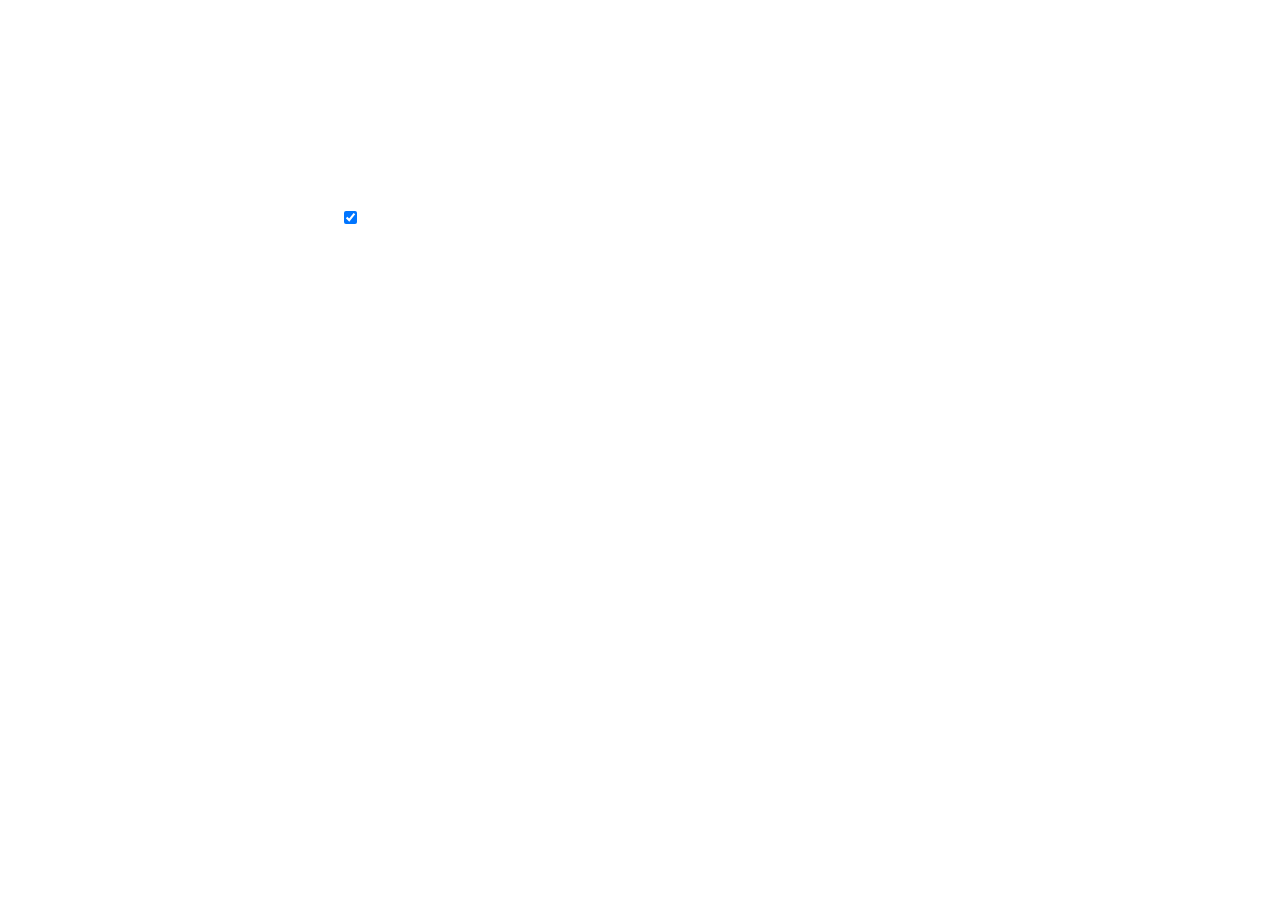
==== index.html @ b55e9b4b "pages commit" ====
<!DOCTYPE html>

<html xmlns="http://www.w3.org/1999/xhtml" xml:lang="en" lang="en">
<head>
	<meta http-equiv="Content-Type" content="text/html; charset=UTF-8"/>
	<title>Yes/No</title>	
	<script type="text/javascript" src="http://www.google.com/jsapi"></script>
	<script type="text/javascript">
		google.load("jquery", "1.6.4");
		google.load("jqueryui", "1.8.16");
	</script>

	
    <!-- Stylesheets -->

    <!-- Scripts -->
	
	
	<link rel="stylesheet" type="text/css" href="css/yesno.css"/>
	<script type="text/javascript" src="js/yesno.js"></script>
	
	<style>
		.container{
			width:600px;
			margin:auto;
			padding:200px 40px;
		}
	</style>
	<!--[if lt IE 9]><script type="text/javascript" src="http://html5shiv.googlecode.com/svn/trunk/html5.js"></script><![endif]-->
	
	<script type="text/javascript">
		$(document).ready(function(){
			$("#test").yesno({
				"checkedText": "Hey"
			});
			$("#test").yesno("uncheck");
			
		})
	</script>
		
</head>
<body>
<div class="container">
	<input type="checkbox" id="test" checked="checked"/>
</div>
	
</body>
</html>
---- css/yesno.css ----
.yesno{
    cursor: pointer;
    float: left;
    position: relative;
    margin:auto;
    margin-left:20px !important;
}
.yesno ul {
    background: none repeat scroll 0 0 #EEEEEE;
    border: 1px solid #CCCCCC;
    float: left;
    list-style: none outside none;
    margin: 0;
    padding: 0;
}
.yesno ul li {
    color: #CCCCCC;
    display: block;
    float: left;
    font-size: 11px;
    font-weight: bold;
    opacity: 1;
    padding: 6px 8px 8px;
}
.yesno ul li .dot {
    background: none repeat scroll 0 0 #CCCCCC;
    border-radius: 8px 8px 8px 8px;
    -moz-border-radius: 8px 8px 8px 8px;
    -webkit-border-radius: 8px 8px 8px 8px;
    display: block;
    height: 8px;
    width: 8px;
}
.yesno ul li.active {
    color: #666666;
    opacity: 1;
    background: #f7f7f7; /* Old browsers */
    background: -moz-linear-gradient(top, #ffffff 0%, #fff 90%, #ccc 97%); /* FF3.6+ */
    background: -webkit-gradient(linear, left top, left bottom, color-stop(0%,#ffffff), color-stop(90%,#fff), color-stop(97%,#ccc)); /* Chrome,Safari4+ */
    background: -webkit-linear-gradient(top, #fff 0%, #fff 90%, #CCC 97%); /* Chrome10+,Safari5.1+ */
    background: -o-linear-gradient(top, #fff 0%, #fff 90%, #CCC 97%); /* Opera 11.10+ */
    background: -ms-linear-gradient(top, #fff 0%, #fff 90%,#CCC 97%); /* IE10+ */
    background: linear-gradient(top, #fff 0%, #fff 90%,#CCC 97%); /* W3C */
}
.yesno ul li.yes .dot {
    left: -12px;
    position: absolute;
    top: 10px;
}
.yesno ul li.yes.active {
    border-right: 1px solid #CCCCCC;
}
.yesno ul li.yes.active .dot {
    background: none repeat scroll 0 0 green;
}
.yesno ul li.no .dot {
    position: absolute;
    right: -12px;
    top: 10px;
}
.yesno ul li.no.active {
    border-left: 1px solid #CCCCCC;
}
.yesno ul li.no.active .dot {
    background: none repeat scroll 0 0 #FEBF01;
}

.yesno.all ul li{
	background:#fff;
	color:#999;
}
.yesno.all ul li.yes{
	border-right:1px solid #ddd;
}
.yesno.all ul li.no{
	border-left:1px solid #ddd;
}


.yesno.all ul li:hover{
	color:#666;
}

.yesno.all ul li.yes .dot {
    background: none repeat scroll 0 0 green;
}

.yesno.all ul li.no .dot {
    background: none repeat scroll 0 0 #FEBF01;
}
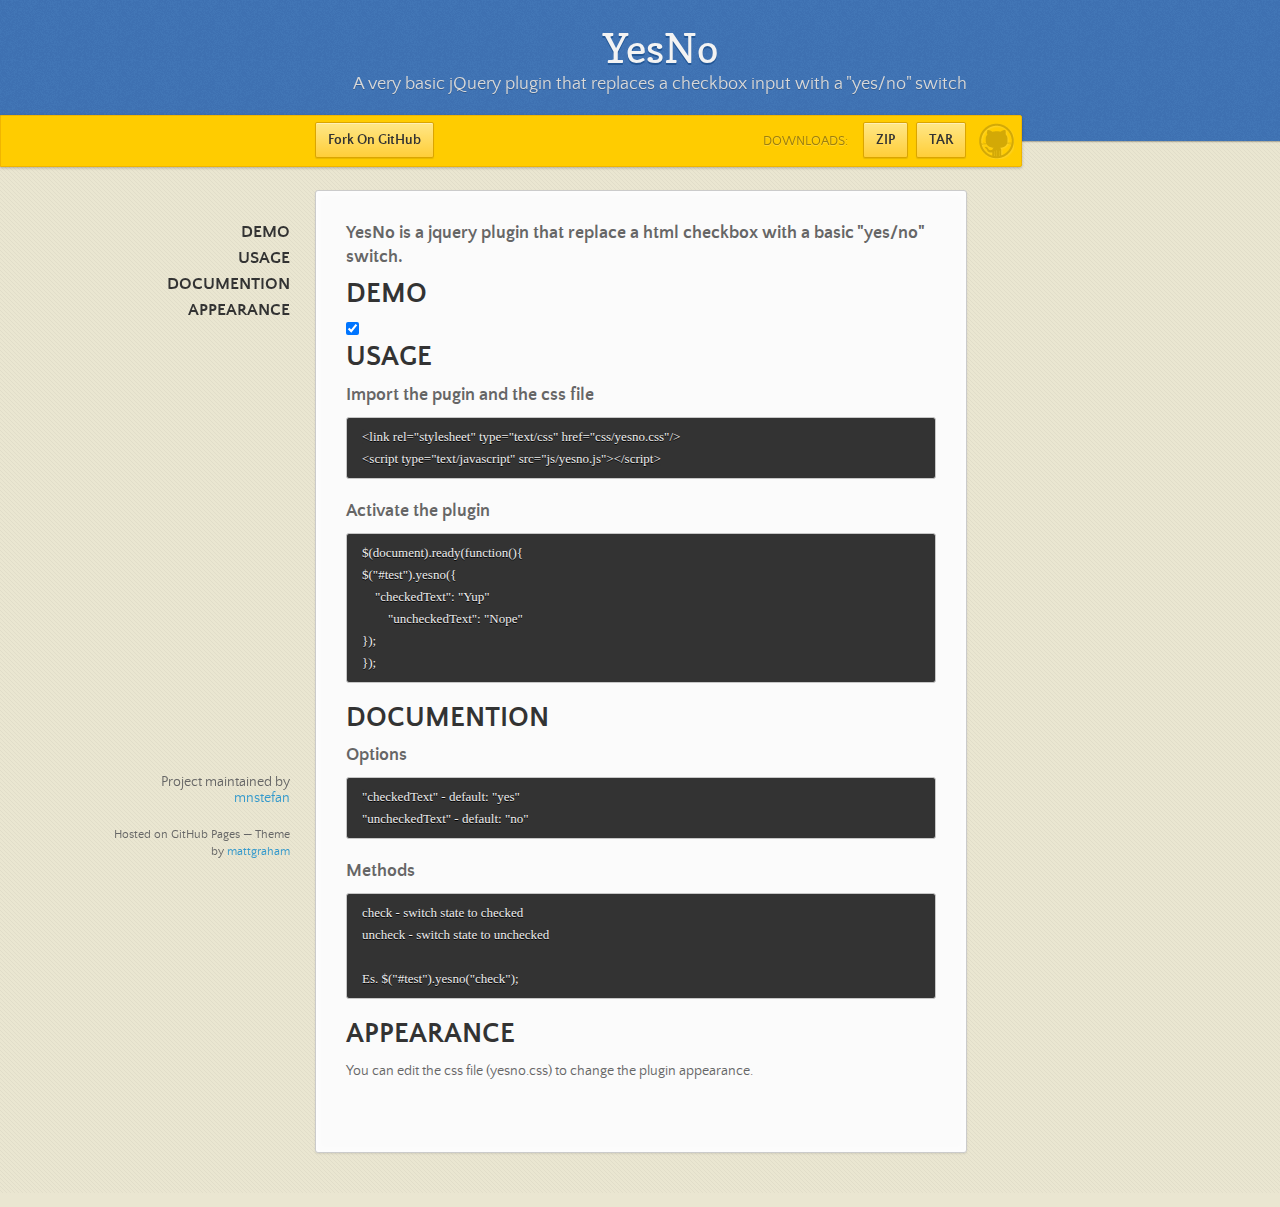
==== commit 032ba838: "merge" ====
--- a/index.html
+++ b/index.html
@@ -1,32 +1,25 @@
-<!DOCTYPE html>
-
-<html xmlns="http://www.w3.org/1999/xhtml" xml:lang="en" lang="en">
-<head>
-	<meta http-equiv="Content-Type" content="text/html; charset=UTF-8"/>
-	<title>Yes/No</title>	
-	<script type="text/javascript" src="http://www.google.com/jsapi"></script>
+<!doctype html>
+<html>
+  <head>
+    <meta charset="utf-8">
+    <meta http-equiv="X-UA-Compatible" content="chrome=1">
+    <title>YesNo by mnstefan</title>
+    <link rel="stylesheet" href="stylesheets/styles.css">
+    <link rel="stylesheet" href="stylesheets/yesno.css">
+    <link rel="stylesheet" href="stylesheets/pygment_trac.css">
+    <script src="https://ajax.googleapis.com/ajax/libs/jquery/1.7.1/jquery.min.js"></script>
+    <script src="javascripts/main.js"></script>
+    <script src="javascripts/yesno.js"></script>
+    
+    <!--[if lt IE 9]>
+      <script src="//html5shiv.googlecode.com/svn/trunk/html5.js"></script>
+    <![endif]-->
+    <meta name="viewport" content="width=device-width, initial-scale=1, user-scalable=no">
+	
 	<script type="text/javascript">
 		google.load("jquery", "1.6.4");
 		google.load("jqueryui", "1.8.16");
 	</script>
-
-	
-    <!-- Stylesheets -->
-
-    <!-- Scripts -->
-	
-	
-	<link rel="stylesheet" type="text/css" href="css/yesno.css"/>
-	<script type="text/javascript" src="js/yesno.js"></script>
-	
-	<style>
-		.container{
-			width:600px;
-			margin:auto;
-			padding:200px 40px;
-		}
-	</style>
-	<!--[if lt IE 9]><script type="text/javascript" src="http://html5shiv.googlecode.com/svn/trunk/html5.js"></script><![endif]-->
 	
 	<script type="text/javascript">
 		$(document).ready(function(){
@@ -37,12 +30,81 @@
 			
 		})
 	</script>
-		
-</head>
-<body>
-<div class="container">
-	<input type="checkbox" id="test" checked="checked"/>
-</div>
-	
-</body>
+  </head>
+  <body>
+
+      <header>
+        <h1>YesNo</h1>
+        <p>A very basic jQuery plugin that replaces a checkbox input with a &quot;yes/no&quot; switch</p>
+      </header>
+
+      <div id="banner">
+        <span id="logo"></span>
+
+        <a href="https://github.com/mnstefan/YesNo" class="button fork"><strong>Fork On GitHub</strong></a>
+        <div class="downloads">
+          <span>Downloads:</span>
+          <ul>
+            <li><a href="https://github.com/mnstefan/YesNo/zipball/master" class="button">ZIP</a></li>
+            <li><a href="https://github.com/mnstefan/YesNo/tarball/master" class="button">TAR</a></li>
+          </ul>
+        </div>
+
+      </div><!-- end banner -->
+
+    <div class="wrapper">
+      <nav>
+        <ul></ul>
+      </nav>
+      <section>
+        <h3>YesNo is a jquery plugin that replace a html checkbox with a basic "yes/no" switch.</h3>
+<h1>DEMO</h1>
+<input type="checkbox" id="test" checked="checked"/>
+
+<h1>USAGE</h1>
+
+<h3>Import the pugin and the css file</h3>
+
+<pre><code>&lt;link rel="stylesheet" type="text/css" href="css/yesno.css"/&gt;
+&lt;script type="text/javascript" src="js/yesno.js"&gt;&lt;/script&gt;
+</code></pre>
+
+<h3>Activate the plugin</h3>
+
+<pre><code>$(document).ready(function(){
+$("#test").yesno({
+    "checkedText": "Yup"
+        "uncheckedText": "Nope"
+});
+});
+</code></pre>
+
+<h1>DOCUMENTION</h1>
+
+<h3>Options</h3>
+
+<pre><code>"checkedText" - default: "yes"
+"uncheckedText" - default: "no"
+</code></pre>
+
+<h3>Methods</h3>
+
+<pre><code>check - switch state to checked
+uncheck - switch state to unchecked
+
+Es. $("#test").yesno("check");
+</code></pre>
+
+<h1>APPEARANCE</h1>
+
+<p>You can edit the css file (yesno.css) to change the plugin appearance.</p>
+      </section>
+      <footer>
+        <p>Project maintained by <a href="https://github.com/mnstefan">mnstefan</a></p>
+        <p><small>Hosted on GitHub Pages &mdash; Theme by <a href="http://twitter.com/#!/michigangraham">mattgraham</a></small></p>
+      </footer>
+    </div>
+    <!--[if !IE]><script>fixScale(document);</script><!--<![endif]-->
+    
+  </body>
 </html>--- a/stylesheets/styles.css
+++ b/stylesheets/styles.css
@@ -0,0 +1,1010 @@
+/*
+Leap Day for Github Pages
+by Matt Graham
+*/
+@font-face {
+  font-family: 'Quattrocento Sans';
+  src: url("../fonts/quattrocentosans-bold-webfont.eot");
+  src: url("../fonts/quattrocentosans-bold-webfont.eot?#iefix") format("embedded-opentype"), url("../fonts/quattrocentosans-bold-webfont.woff") format("woff"), url("../fonts/quattrocentosans-bold-webfont.ttf") format("truetype"), url("../fonts/quattrocentosans-bold-webfont.svg#QuattrocentoSansBold") format("svg");
+  font-weight: bold;
+  font-style: normal;
+}
+
+@font-face {
+  font-family: 'Quattrocento Sans';
+  src: url("../fonts/quattrocentosans-bolditalic-webfont.eot");
+  src: url("../fonts/quattrocentosans-bolditalic-webfont.eot?#iefix") format("embedded-opentype"), url("../fonts/quattrocentosans-bolditalic-webfont.woff") format("woff"), url("../fonts/quattrocentosans-bolditalic-webfont.ttf") format("truetype"), url("../fonts/quattrocentosans-bolditalic-webfont.svg#QuattrocentoSansBoldItalic") format("svg");
+  font-weight: bold;
+  font-style: italic;
+}
+
+@font-face {
+  font-family: 'Quattrocento Sans';
+  src: url("../fonts/quattrocentosans-italic-webfont.eot");
+  src: url("../fonts/quattrocentosans-italic-webfont.eot?#iefix") format("embedded-opentype"), url("../fonts/quattrocentosans-italic-webfont.woff") format("woff"), url("../fonts/quattrocentosans-italic-webfont.ttf") format("truetype"), url("../fonts/quattrocentosans-italic-webfont.svg#QuattrocentoSansItalic") format("svg");
+  font-weight: normal;
+  font-style: italic;
+}
+
+@font-face {
+  font-family: 'Quattrocento Sans';
+  src: url("../fonts/quattrocentosans-regular-webfont.eot");
+  src: url("../fonts/quattrocentosans-regular-webfont.eot?#iefix") format("embedded-opentype"), url("../fonts/quattrocentosans-regular-webfont.woff") format("woff"), url("../fonts/quattrocentosans-regular-webfont.ttf") format("truetype"), url("../fonts/quattrocentosans-regular-webfont.svg#QuattrocentoSansRegular") format("svg");
+  font-weight: normal;
+  font-style: normal;
+}
+
+@font-face {
+  font-family: 'Copse';
+  src: url("../fonts/copse-regular-webfont.eot");
+  src: url("../fonts/copse-regular-webfont.eot?#iefix") format("embedded-opentype"), url("../fonts/copse-regular-webfont.woff") format("woff"), url("../fonts/copse-regular-webfont.ttf") format("truetype"), url("../fonts/copse-regular-webfont.svg#CopseRegular") format("svg");
+  font-weight: normal;
+  font-style: normal;
+}
+
+/* normalize.css 2012-02-07T12:37 UTC - http://github.com/necolas/normalize.css */
+/* =============================================================================
+   HTML5 display definitions
+   ========================================================================== */
+/*
+ * Corrects block display not defined in IE6/7/8/9 & FF3
+ */
+article,
+aside,
+details,
+figcaption,
+figure,
+footer,
+header,
+hgroup,
+nav,
+section,
+summary {
+  display: block;
+}
+
+/*
+ * Corrects inline-block display not defined in IE6/7/8/9 & FF3
+ */
+audio,
+canvas,
+video {
+  display: inline-block;
+  *display: inline;
+  *zoom: 1;
+}
+
+/*
+ * Prevents modern browsers from displaying 'audio' without controls
+ */
+audio:not([controls]) {
+  display: none;
+}
+
+/*
+ * Addresses styling for 'hidden' attribute not present in IE7/8/9, FF3, S4
+ * Known issue: no IE6 support
+ */
+[hidden] {
+  display: none;
+}
+
+/* =============================================================================
+   Base
+   ========================================================================== */
+/*
+ * 1. Corrects text resizing oddly in IE6/7 when body font-size is set using em units
+ *    http://clagnut.com/blog/348/#c790
+ * 2. Prevents iOS text size adjust after orientation change, without disabling user zoom
+ *    www.456bereastreet.com/archive/201012/controlling_text_size_in_safari_for_ios_without_disabling_user_zoom/
+ */
+html {
+  font-size: 100%;
+  /* 1 */
+  -webkit-text-size-adjust: 100%;
+  /* 2 */
+  -ms-text-size-adjust: 100%;
+  /* 2 */
+}
+
+/*
+ * Addresses font-family inconsistency between 'textarea' and other form elements.
+ */
+html,
+button,
+input,
+select,
+textarea {
+  font-family: sans-serif;
+}
+
+/*
+ * Addresses margins handled incorrectly in IE6/7
+ */
+body {
+  margin: 0;
+}
+
+/* =============================================================================
+   Links
+   ========================================================================== */
+/*
+ * Addresses outline displayed oddly in Chrome
+ */
+a:focus {
+  outline: thin dotted;
+}
+
+/*
+ * Improves readability when focused and also mouse hovered in all browsers
+ * people.opera.com/patrickl/experiments/keyboard/test
+ */
+a:hover,
+a:active {
+  outline: 0;
+}
+
+/* =============================================================================
+   Typography
+   ========================================================================== */
+/*
+ * Addresses font sizes and margins set differently in IE6/7
+ * Addresses font sizes within 'section' and 'article' in FF4+, Chrome, S5
+ */
+h1 {
+  font-size: 2em;
+  margin: 0.67em 0;
+}
+
+h2 {
+  font-size: 1.5em;
+  margin: 0.83em 0;
+}
+
+h3 {
+  font-size: 1.17em;
+  margin: 1em 0;
+}
+
+h4 {
+  font-size: 1em;
+  margin: 1.33em 0;
+}
+
+h5 {
+  font-size: 0.83em;
+  margin: 1.67em 0;
+}
+
+h6 {
+  font-size: 0.75em;
+  margin: 2.33em 0;
+}
+
+/*
+ * Addresses styling not present in IE7/8/9, S5, Chrome
+ */
+abbr[title] {
+  border-bottom: 1px dotted;
+}
+
+/*
+ * Addresses style set to 'bolder' in FF3+, S4/5, Chrome
+*/
+b,
+strong {
+  font-weight: bold;
+}
+
+blockquote {
+  margin: 1em 40px;
+}
+
+/*
+ * Addresses styling not present in S5, Chrome
+ */
+dfn {
+  font-style: italic;
+}
+
+/*
+ * Addresses styling not present in IE6/7/8/9
+ */
+mark {
+  background: #ff0;
+  color: #000;
+}
+
+/*
+ * Addresses margins set differently in IE6/7
+ */
+p,
+pre {
+  margin: 1em 0;
+}
+
+/*
+ * Corrects font family set oddly in IE6, S4/5, Chrome
+ * en.wikipedia.org/wiki/User:Davidgothberg/Test59
+ */
+pre,
+code,
+kbd,
+samp {
+  font-family: monospace, serif;
+  _font-family: 'courier new', monospace;
+  font-size: 1em;
+}
+
+/*
+ * 1. Addresses CSS quotes not supported in IE6/7
+ * 2. Addresses quote property not supported in S4
+ */
+/* 1 */
+q {
+  quotes: none;
+}
+
+/* 2 */
+q:before,
+q:after {
+  content: '';
+  content: none;
+}
+
+small {
+  font-size: 75%;
+}
+
+/*
+ * Prevents sub and sup affecting line-height in all browsers
+ * gist.github.com/413930
+ */
+sub,
+sup {
+  font-size: 75%;
+  line-height: 0;
+  position: relative;
+  vertical-align: baseline;
+}
+
+sup {
+  top: -0.5em;
+}
+
+sub {
+  bottom: -0.25em;
+}
+
+/* =============================================================================
+   Lists
+   ========================================================================== */
+/*
+ * Addresses margins set differently in IE6/7
+ */
+dl,
+menu,
+ol,
+ul {
+  margin: 1em 0;
+}
+
+dd {
+  margin: 0 0 0 40px;
+}
+
+/*
+ * Addresses paddings set differently in IE6/7
+ */
+menu,
+ol,
+ul {
+  padding: 0 0 0 40px;
+}
+
+/*
+ * Corrects list images handled incorrectly in IE7
+ */
+nav ul,
+nav ol {
+  list-style: none;
+  list-style-image: none;
+}
+
+/* =============================================================================
+   Embedded content
+   ========================================================================== */
+/*
+ * 1. Removes border when inside 'a' element in IE6/7/8/9, FF3
+ * 2. Improves image quality when scaled in IE7
+ *    code.flickr.com/blog/2008/11/12/on-ui-quality-the-little-things-client-side-image-resizing/
+ */
+img {
+  border: 0;
+  /* 1 */
+  -ms-interpolation-mode: bicubic;
+  /* 2 */
+}
+
+/*
+ * Corrects overflow displayed oddly in IE9
+ */
+svg:not(:root) {
+  overflow: hidden;
+}
+
+/* =============================================================================
+   Figures
+   ========================================================================== */
+/*
+ * Addresses margin not present in IE6/7/8/9, S5, O11
+ */
+figure {
+  margin: 0;
+}
+
+/* =============================================================================
+   Forms
+   ========================================================================== */
+/*
+ * Corrects margin displayed oddly in IE6/7
+ */
+form {
+  margin: 0;
+}
+
+/*
+ * Define consistent border, margin, and padding
+ */
+fieldset {
+  border: 1px solid #c0c0c0;
+  margin: 0 2px;
+  padding: 0.35em 0.625em 0.75em;
+}
+
+/*
+ * 1. Corrects color not being inherited in IE6/7/8/9
+ * 2. Corrects text not wrapping in FF3 
+ * 3. Corrects alignment displayed oddly in IE6/7
+ */
+legend {
+  border: 0;
+  /* 1 */
+  padding: 0;
+  white-space: normal;
+  /* 2 */
+  *margin-left: -7px;
+  /* 3 */
+}
+
+/*
+ * 1. Corrects font size not being inherited in all browsers
+ * 2. Addresses margins set differently in IE6/7, FF3+, S5, Chrome
+ * 3. Improves appearance and consistency in all browsers
+ */
+button,
+input,
+select,
+textarea {
+  font-size: 100%;
+  /* 1 */
+  margin: 0;
+  /* 2 */
+  vertical-align: baseline;
+  /* 3 */
+  *vertical-align: middle;
+  /* 3 */
+}
+
+/*
+ * Addresses FF3/4 setting line-height on 'input' using !important in the UA stylesheet
+ */
+button,
+input {
+  line-height: normal;
+  /* 1 */
+}
+
+/*
+ * 1. Improves usability and consistency of cursor style between image-type 'input' and others
+ * 2. Corrects inability to style clickable 'input' types in iOS
+ * 3. Removes inner spacing in IE7 without affecting normal text inputs
+ *    Known issue: inner spacing remains in IE6
+ */
+button,
+input[type="button"],
+input[type="reset"],
+input[type="submit"] {
+  cursor: pointer;
+  /* 1 */
+  -webkit-appearance: button;
+  /* 2 */
+  *overflow: visible;
+  /* 3 */
+}
+
+/*
+ * Re-set default cursor for disabled elements
+ */
+button[disabled],
+input[disabled] {
+  cursor: default;
+}
+
+/*
+ * 1. Addresses box sizing set to content-box in IE8/9
+ * 2. Removes excess padding in IE8/9
+ * 3. Removes excess padding in IE7
+      Known issue: excess padding remains in IE6
+ */
+input[type="checkbox"],
+input[type="radio"] {
+  box-sizing: border-box;
+  /* 1 */
+  padding: 0;
+  /* 2 */
+  *height: 13px;
+  /* 3 */
+  *width: 13px;
+  /* 3 */
+}
+
+/*
+ * 1. Addresses appearance set to searchfield in S5, Chrome
+ * 2. Addresses box-sizing set to border-box in S5, Chrome (include -moz to future-proof)
+ */
+input[type="search"] {
+  -webkit-appearance: textfield;
+  /* 1 */
+  -moz-box-sizing: content-box;
+  -webkit-box-sizing: content-box;
+  /* 2 */
+  box-sizing: content-box;
+}
+
+/*
+ * Removes inner padding and search cancel button in S5, Chrome on OS X
+ */
+input[type="search"]::-webkit-search-decoration,
+input[type="search"]::-webkit-search-cancel-button {
+  -webkit-appearance: none;
+}
+
+/*
+ * Removes inner padding and border in FF3+
+ * www.sitepen.com/blog/2008/05/14/the-devils-in-the-details-fixing-dojos-toolbar-buttons/
+ */
+button::-moz-focus-inner,
+input::-moz-focus-inner {
+  border: 0;
+  padding: 0;
+}
+
+/*
+ * 1. Removes default vertical scrollbar in IE6/7/8/9
+ * 2. Improves readability and alignment in all browsers
+ */
+textarea {
+  overflow: auto;
+  /* 1 */
+  vertical-align: top;
+  /* 2 */
+}
+
+/* =============================================================================
+   Tables
+   ========================================================================== */
+/*
+ * Remove most spacing between table cells
+ */
+table {
+  border-collapse: collapse;
+  border-spacing: 0;
+}
+
+body {
+  font: 14px/22px "Quattrocento Sans", "Helvetica Neue", Helvetica, Arial, sans-serif;
+  color: #666;
+  font-weight: 300;
+  margin: 0px;
+  padding: 0px 0 20px 0px;
+  background: url(../images/body-background.png) #eae6d1;
+}
+
+h1, h2, h3, h4, h5, h6 {
+  color: #333;
+  margin: 0 0 10px;
+}
+
+p, ul, ol, table, pre, dl {
+  margin: 0 0 20px;
+}
+
+h1, h2, h3 {
+  line-height: 1.1;
+}
+
+h1 {
+  font-size: 28px;
+}
+
+h2 {
+  font-size: 24px;
+  color: #393939;
+}
+
+h3, h4, h5, h6 {
+  color: #666666;
+}
+
+h3 {
+  font-size: 18px;
+  line-height: 24px;
+}
+
+a {
+  color: #3399cc;
+  font-weight: 400;
+  text-decoration: none;
+}
+
+a small {
+  font-size: 11px;
+  color: #666;
+  margin-top: -0.6em;
+  display: block;
+}
+
+ul {
+  list-style-image: url("../images/bullet.png");
+}
+
+strong {
+  font-weight: bold;
+  color: #333;
+}
+
+.wrapper {
+  width: 650px;
+  margin: 0 auto;
+  position: relative;
+}
+
+section img {
+  max-width: 100%;
+}
+
+blockquote {
+  border-left: 1px solid #ffcc00;
+  margin: 0;
+  padding: 0 0 0 20px;
+  font-style: italic;
+}
+
+code {
+  font-family: "Lucida Sans", Monaco, Bitstream Vera Sans Mono, Lucida Console, Terminal;
+  font-size: 13px;
+  color: #efefef;
+  text-shadow: 0px 1px 0px #000;
+  margin: 0 4px;
+  padding: 2px 6px;
+  background: #333;
+  -moz-border-radius: 2px;
+  -webkit-border-radius: 2px;
+  -o-border-radius: 2px;
+  -ms-border-radius: 2px;
+  -khtml-border-radius: 2px;
+  border-radius: 2px;
+}
+
+pre {
+  padding: 8px 15px;
+  background: #333333;
+  -moz-border-radius: 3px;
+  -webkit-border-radius: 3px;
+  -o-border-radius: 3px;
+  -ms-border-radius: 3px;
+  -khtml-border-radius: 3px;
+  border-radius: 3px;
+  border: 1px solid #c7c7c7;
+  overflow: auto;
+  overflow-y: hidden;
+}
+pre code {
+  margin: 0px;
+  padding: 0px;
+}
+
+table {
+  width: 100%;
+  border-collapse: collapse;
+}
+
+th {
+  text-align: left;
+  padding: 5px 10px;
+  border-bottom: 1px solid #e5e5e5;
+  color: #444;
+}
+
+td {
+  text-align: left;
+  padding: 5px 10px;
+  border-bottom: 1px solid #e5e5e5;
+  border-right: 1px solid #ffcc00;
+}
+td:first-child {
+  border-left: 1px solid #ffcc00;
+}
+
+hr {
+  border: 0;
+  outline: none;
+  height: 11px;
+  background: transparent url("../images/hr.gif") center center repeat-x;
+  margin: 0 0 20px;
+}
+
+dt {
+  color: #444;
+  font-weight: 700;
+}
+
+header {
+  padding: 25px 20px 40px 20px;
+  margin: 0;
+  position: fixed;
+  top: 0;
+  left: 0;
+  right: 0;
+  width: 100%;
+  text-align: center;
+  background: url(../images/background.png) #4276b6;
+  -moz-box-shadow: 1px 0px 2px rgba(0, 0, 0, 0.75);
+  -webkit-box-shadow: 1px 0px 2px rgba(0, 0, 0, 0.75);
+  -o-box-shadow: 1px 0px 2px rgba(0, 0, 0, 0.75);
+  box-shadow: 1px 0px 2px rgba(0, 0, 0, 0.75);
+  z-index: 99;
+  -webkit-font-smoothing: antialiased;
+  min-height: 76px;
+}
+header h1 {
+  font: 40px/48px "Copse", "Helvetica Neue", Helvetica, Arial, sans-serif;
+  color: #f3f3f3;
+  text-shadow: 0px 2px 0px #235796;
+  margin: 0px;
+  white-space: nowrap;
+  overflow: hidden;
+  text-overflow: ellipsis;
+  -o-text-overflow: ellipsis;
+  -ms-text-overflow: ellipsis;
+}
+header p {
+  color: #d8d8d8;
+  text-shadow: rgba(0, 0, 0, 0.2) 0 1px 0;
+  font-size: 18px;
+  margin: 0px;
+}
+
+#banner {
+  z-index: 100;
+  left: 0;
+  right: 50%;
+  height: 50px;
+  margin-right: -382px;
+  position: fixed;
+  top: 115px;
+  background: #ffcc00;
+  border: 1px solid #f0b500;
+  -moz-box-shadow: 0px 1px 3px rgba(0, 0, 0, 0.25);
+  -webkit-box-shadow: 0px 1px 3px rgba(0, 0, 0, 0.25);
+  -o-box-shadow: 0px 1px 3px rgba(0, 0, 0, 0.25);
+  box-shadow: 0px 1px 3px rgba(0, 0, 0, 0.25);
+  -moz-border-radius: 0px 2px 2px 0px;
+  -webkit-border-radius: 0px 2px 2px 0px;
+  -o-border-radius: 0px 2px 2px 0px;
+  -ms-border-radius: 0px 2px 2px 0px;
+  -khtml-border-radius: 0px 2px 2px 0px;
+  border-radius: 0px 2px 2px 0px;
+  padding-right: 10px;
+}
+#banner .button {
+  border: 1px solid #dba500;
+  background: -webkit-gradient(linear, 50% 0%, 50% 100%, color-stop(0%, #ffe788), color-stop(100%, #ffce38));
+  background: -webkit-linear-gradient(#ffe788, #ffce38);
+  background: -moz-linear-gradient(#ffe788, #ffce38);
+  background: -o-linear-gradient(#ffe788, #ffce38);
+  background: -ms-linear-gradient(#ffe788, #ffce38);
+  background: linear-gradient(#ffe788, #ffce38);
+  -moz-border-radius: 2px;
+  -webkit-border-radius: 2px;
+  -o-border-radius: 2px;
+  -ms-border-radius: 2px;
+  -khtml-border-radius: 2px;
+  border-radius: 2px;
+  -moz-box-shadow: inset 0px 1px 0px rgba(255, 255, 255, 0.4), 0px 1px 1px rgba(0, 0, 0, 0.1);
+  -webkit-box-shadow: inset 0px 1px 0px rgba(255, 255, 255, 0.4), 0px 1px 1px rgba(0, 0, 0, 0.1);
+  -o-box-shadow: inset 0px 1px 0px rgba(255, 255, 255, 0.4), 0px 1px 1px rgba(0, 0, 0, 0.1);
+  box-shadow: inset 0px 1px 0px rgba(255, 255, 255, 0.4), 0px 1px 1px rgba(0, 0, 0, 0.1);
+  background-color: #FFE788;
+  margin-left: 5px;
+  padding: 10px 12px;
+  margin-top: 6px;
+  line-height: 14px;
+  font-size: 14px;
+  color: #333;
+  font-weight: bold;
+  display: inline-block;
+  text-align: center;
+}
+#banner .button:hover {
+  background: -webkit-gradient(linear, 50% 0%, 50% 100%, color-stop(0%, #ffe788), color-stop(100%, #ffe788));
+  background: -webkit-linear-gradient(#ffe788, #ffe788);
+  background: -moz-linear-gradient(#ffe788, #ffe788);
+  background: -o-linear-gradient(#ffe788, #ffe788);
+  background: -ms-linear-gradient(#ffe788, #ffe788);
+  background: linear-gradient(#ffe788, #ffe788);
+  background-color: #ffeca0;
+}
+#banner .fork {
+  position: fixed;
+  left: 50%;
+  margin-left: -325px;
+  padding: 10px 12px;
+  margin-top: 6px;
+  line-height: 14px;
+  font-size: 14px;
+  background-color: #FFE788;
+}
+#banner .downloads {
+  float: right;
+  margin: 0 45px 0 0;
+}
+#banner .downloads span {
+  float: left;
+  line-height: 52px;
+  font-size: 90%;
+  color: #9d7f0d;
+  text-transform: uppercase;
+  text-shadow: rgba(255, 255, 255, 0.2) 0 1px 0;
+}
+#banner ul {
+  list-style: none;
+  height: 40px;
+  padding: 0;
+  float: left;
+  margin-left: 10px;
+}
+#banner ul li {
+  display: inline;
+}
+#banner ul li a.button {
+  background-color: #FFE788;
+}
+#banner #logo {
+  position: absolute;
+  height: 36px;
+  width: 36px;
+  right: 7px;
+  top: 7px;
+  display: block;
+  background: url(../images/octocat-logo.png);
+}
+
+section {
+  width: 590px;
+  padding: 30px 30px 50px 30px;
+  margin: 20px 0;
+  margin-top: 190px;
+  position: relative;
+  background: #fbfbfb;
+  -moz-border-radius: 3px;
+  -webkit-border-radius: 3px;
+  -o-border-radius: 3px;
+  -ms-border-radius: 3px;
+  -khtml-border-radius: 3px;
+  border-radius: 3px;
+  border: 1px solid #cbcbcb;
+  -moz-box-shadow: 0px 1px 2px rgba(0, 0, 0, 0.09), inset 0px 0px 2px 2px rgba(255, 255, 255, 0.5), inset 0 0 5px 5px rgba(255, 255, 255, 0.4);
+  -webkit-box-shadow: 0px 1px 2px rgba(0, 0, 0, 0.09), inset 0px 0px 2px 2px rgba(255, 255, 255, 0.5), inset 0 0 5px 5px rgba(255, 255, 255, 0.4);
+  -o-box-shadow: 0px 1px 2px rgba(0, 0, 0, 0.09), inset 0px 0px 2px 2px rgba(255, 255, 255, 0.5), inset 0 0 5px 5px rgba(255, 255, 255, 0.4);
+  box-shadow: 0px 1px 2px rgba(0, 0, 0, 0.09), inset 0px 0px 2px 2px rgba(255, 255, 255, 0.5), inset 0 0 5px 5px rgba(255, 255, 255, 0.4);
+}
+
+small {
+  font-size: 12px;
+}
+
+nav {
+  width: 230px;
+  position: fixed;
+  top: 220px;
+  left: 50%;
+  margin-left: -580px;
+  text-align: right;
+}
+nav ul {
+  list-style: none;
+  list-style-image: none;
+  font-size: 14px;
+  line-height: 24px;
+}
+nav ul li {
+  padding: 5px 0px;
+  line-height: 16px;
+}
+nav ul li.tag-h1 {
+  font-size: 1.2em;
+}
+nav ul li.tag-h1 a {
+  font-weight: bold;
+  color: #333;
+}
+nav ul li.tag-h2 + .tag-h1 {
+  margin-top: 10px;
+}
+nav ul a {
+  color: #666;
+}
+nav ul a:hover {
+  color: #999;
+}
+
+footer {
+  width: 180px;
+  position: fixed;
+  left: 50%;
+  margin-left: -530px;
+  bottom: 20px;
+  text-align: right;
+  line-height: 16px;
+}
+
+@media print, screen and (max-width: 1060px) {
+  div.wrapper {
+    width: auto;
+    margin: 0;
+  }
+
+  nav {
+    display: none;
+  }
+
+  header, section, footer {
+    float: none;
+  }
+  header h1, section h1, footer h1 {
+    white-space: nowrap;
+    overflow: hidden;
+    text-overflow: ellipsis;
+    -o-text-overflow: ellipsis;
+    -ms-text-overflow: ellipsis;
+  }
+
+  #banner {
+    width: 100%;
+  }
+  #banner .downloads {
+    margin-right: 60px;
+  }
+  #banner #logo {
+    margin-right: 15px;
+  }
+
+  section {
+    border: 1px solid #e5e5e5;
+    border-width: 1px 0;
+    padding: 20px auto;
+    margin: 190px auto 20px;
+    max-width: 600px;
+  }
+
+  footer {
+    text-align: center;
+    margin: 20px auto;
+    position: relative;
+    left: auto;
+    bottom: auto;
+    width: auto;
+  }
+}
+@media print, screen and (max-width: 720px) {
+  body {
+    word-wrap: break-word;
+  }
+
+  header {
+    padding: 20px 20px;
+    margin: 0;
+  }
+  header h1 {
+    font-size: 32px;
+    white-space: nowrap;
+    overflow: hidden;
+    text-overflow: ellipsis;
+    -o-text-overflow: ellipsis;
+    -ms-text-overflow: ellipsis;
+  }
+  header p {
+    display: none;
+  }
+
+  #banner {
+    top: 80px;
+  }
+  #banner .fork {
+    float: left;
+    display: inline-block;
+    margin-left: 0px;
+    position: fixed;
+    left: 20px;
+  }
+
+  section {
+    margin-top: 130px;
+    margin-bottom: 0px;
+    width: auto;
+  }
+
+  header ul, header p.view {
+    position: static;
+  }
+}
+@media print, screen and (max-width: 480px) {
+  header {
+    position: relative;
+    padding: 5px 0px;
+    min-height: 0px;
+  }
+  header h1 {
+    font-size: 24px;
+    white-space: nowrap;
+    overflow: hidden;
+    text-overflow: ellipsis;
+    -o-text-overflow: ellipsis;
+    -ms-text-overflow: ellipsis;
+  }
+
+  section {
+    margin-top: 5px;
+  }
+
+  #banner {
+    display: none;
+  }
+
+  header ul {
+    display: none;
+  }
+}
+@media print {
+  body {
+    padding: 0.4in;
+    font-size: 12pt;
+    color: #444;
+  }
+}
+@media print, screen and (max-height: 680px) {
+  footer {
+    text-align: center;
+    margin: 20px auto;
+    position: relative;
+    left: auto;
+    bottom: auto;
+    width: auto;
+  }
+}
+@media print, screen and (max-height: 480px) {
+  nav {
+    display: none;
+  }
+
+  footer {
+    text-align: center;
+    margin: 20px auto;
+    position: relative;
+    left: auto;
+    bottom: auto;
+    width: auto;
+  }
+}
--- a/stylesheets/pygment_trac.css
+++ b/stylesheets/pygment_trac.css
@@ -0,0 +1,70 @@
+.highlight .hll { background-color: #404040 }
+.highlight  { color: #d0d0d0 }
+.highlight .c { color: #999999; font-style: italic } /* Comment */
+.highlight .err { color: #a61717; background-color: #e3d2d2 } /* Error */
+.highlight .g { color: #d0d0d0 } /* Generic */
+.highlight .k { color: #6ab825; font-weight: normal } /* Keyword */
+.highlight .l { color: #d0d0d0 } /* Literal */
+.highlight .n { color: #d0d0d0 } /* Name */
+.highlight .o { color: #d0d0d0 } /* Operator */
+.highlight .x { color: #d0d0d0 } /* Other */
+.highlight .p { color: #d0d0d0 } /* Punctuation */
+.highlight .cm { color: #999999; font-style: italic } /* Comment.Multiline */
+.highlight .cp { color: #cd2828; font-weight: normal } /* Comment.Preproc */
+.highlight .c1 { color: #999999; font-style: italic } /* Comment.Single */
+.highlight .cs { color: #e50808; font-weight: normal; background-color: #520000 } /* Comment.Special */
+.highlight .gd { color: #d22323 } /* Generic.Deleted */
+.highlight .ge { color: #d0d0d0; font-style: italic } /* Generic.Emph */
+.highlight .gr { color: #d22323 } /* Generic.Error */
+.highlight .gh { color: #ffffff; font-weight: normal } /* Generic.Heading */
+.highlight .gi { color: #589819 } /* Generic.Inserted */
+.highlight .go { color: #cccccc } /* Generic.Output */
+.highlight .gp { color: #aaaaaa } /* Generic.Prompt */
+.highlight .gs { color: #d0d0d0; font-weight: normal } /* Generic.Strong */
+.highlight .gu { color: #ffffff; text-decoration: underline } /* Generic.Subheading */
+.highlight .gt { color: #d22323 } /* Generic.Traceback */
+.highlight .kc { color: #6ab825; font-weight: normal } /* Keyword.Constant */
+.highlight .kd { color: #6ab825; font-weight: normal } /* Keyword.Declaration */
+.highlight .kn { color: #6ab825; font-weight: normal } /* Keyword.Namespace */
+.highlight .kp { color: #6ab825 } /* Keyword.Pseudo */
+.highlight .kr { color: #6ab825; font-weight: normal } /* Keyword.Reserved */
+.highlight .kt { color: #6ab825; font-weight: normal } /* Keyword.Type */
+.highlight .ld { color: #d0d0d0 } /* Literal.Date */
+.highlight .m { color: #3677a9 } /* Literal.Number */
+.highlight .s { color: #ff8 } /* Literal.String */
+.highlight .na { color: #bbbbbb } /* Name.Attribute */
+.highlight .nb { color: #24909d } /* Name.Builtin */
+.highlight .nc { color: #447fcf; text-decoration: underline } /* Name.Class */
+.highlight .no { color: #40ffff } /* Name.Constant */
+.highlight .nd { color: #ffa500 } /* Name.Decorator */
+.highlight .ni { color: #d0d0d0 } /* Name.Entity */
+.highlight .ne { color: #bbbbbb } /* Name.Exception */
+.highlight .nf { color: #447fcf } /* Name.Function */
+.highlight .nl { color: #d0d0d0 } /* Name.Label */
+.highlight .nn { color: #447fcf; text-decoration: underline } /* Name.Namespace */
+.highlight .nx { color: #d0d0d0 } /* Name.Other */
+.highlight .py { color: #d0d0d0 } /* Name.Property */
+.highlight .nt { color: #6ab825;} /* Name.Tag */
+.highlight .nv { color: #40ffff } /* Name.Variable */
+.highlight .ow { color: #6ab825; font-weight: normal } /* Operator.Word */
+.highlight .w { color: #666666 } /* Text.Whitespace */
+.highlight .mf { color: #3677a9 } /* Literal.Number.Float */
+.highlight .mh { color: #3677a9 } /* Literal.Number.Hex */
+.highlight .mi { color: #3677a9 } /* Literal.Number.Integer */
+.highlight .mo { color: #3677a9 } /* Literal.Number.Oct */
+.highlight .sb { color: #ff8 } /* Literal.String.Backtick */
+.highlight .sc { color: #ff8 } /* Literal.String.Char */
+.highlight .sd { color: #ff8 } /* Literal.String.Doc */
+.highlight .s2 { color: #ff8 } /* Literal.String.Double */
+.highlight .se { color: #ff8 } /* Literal.String.Escape */
+.highlight .sh { color: #ff8 } /* Literal.String.Heredoc */
+.highlight .si { color: #ff8 } /* Literal.String.Interpol */
+.highlight .sx { color: #ffa500 } /* Literal.String.Other */
+.highlight .sr { color: #ff8 } /* Literal.String.Regex */
+.highlight .s1 { color: #ff8 } /* Literal.String.Single */
+.highlight .ss { color: #ff8 } /* Literal.String.Symbol */
+.highlight .bp { color: #24909d } /* Name.Builtin.Pseudo */
+.highlight .vc { color: #40ffff } /* Name.Variable.Class */
+.highlight .vg { color: #40ffff } /* Name.Variable.Global */
+.highlight .vi { color: #40ffff } /* Name.Variable.Instance */
+.highlight .il { color: #3677a9 } /* Literal.Number.Integer.Long */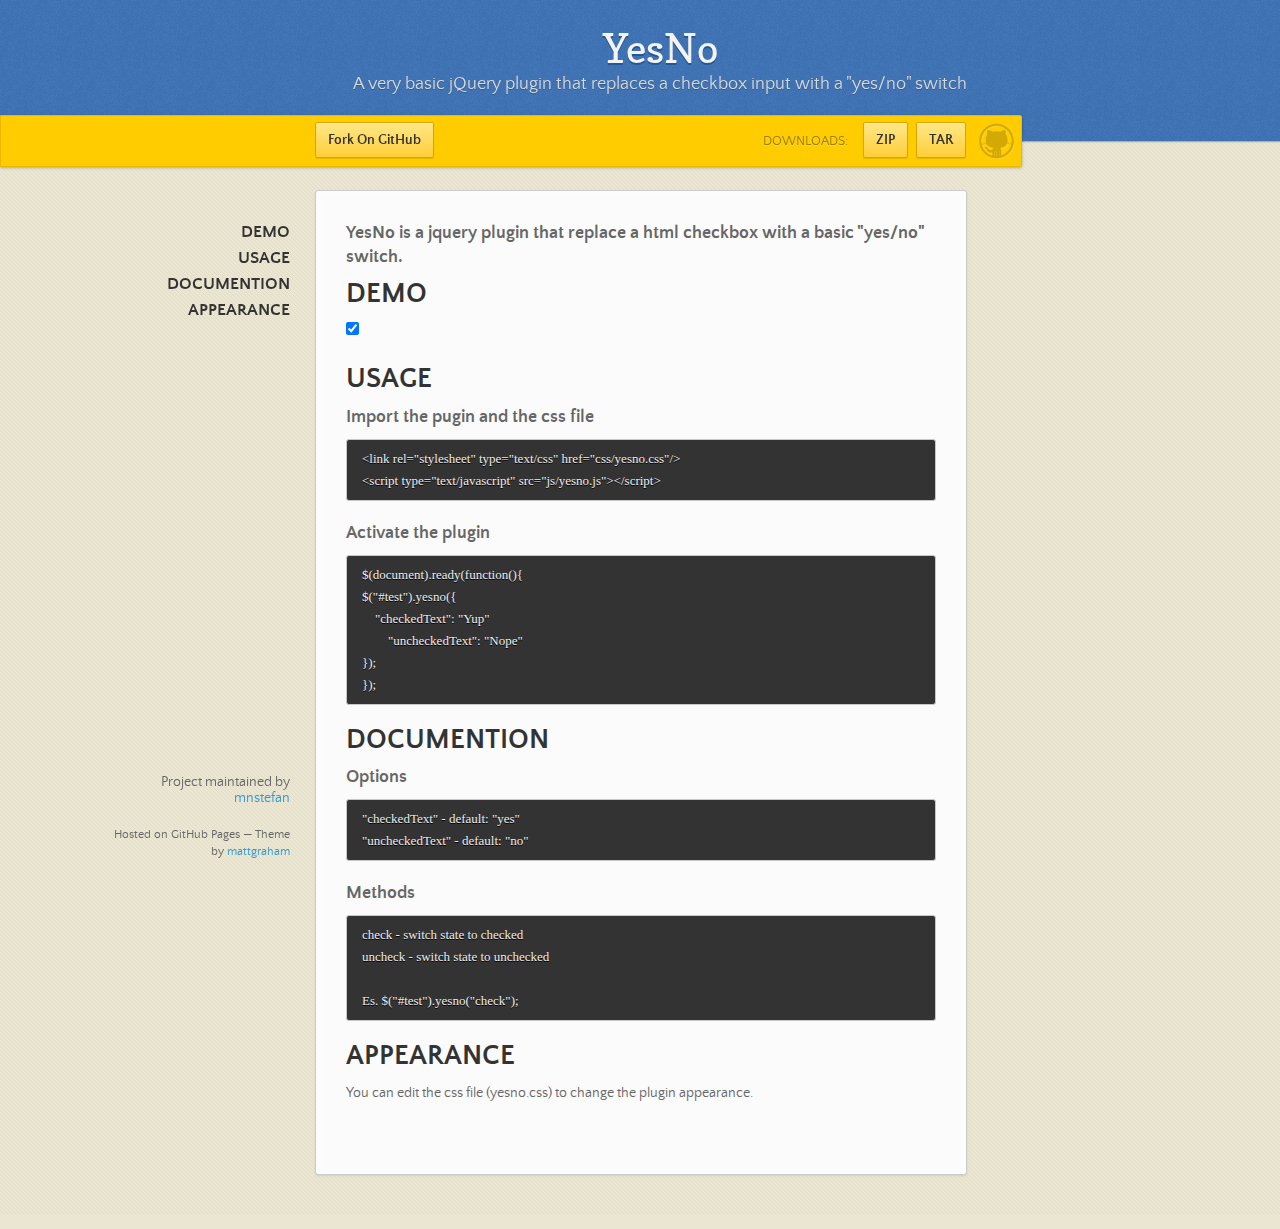
==== commit 3f4007fe: "html changes" ====
--- a/index.html
+++ b/index.html
@@ -15,11 +15,6 @@
       <script src="//html5shiv.googlecode.com/svn/trunk/html5.js"></script>
     <![endif]-->
     <meta name="viewport" content="width=device-width, initial-scale=1, user-scalable=no">
-	
-	<script type="text/javascript">
-		google.load("jquery", "1.6.4");
-		google.load("jqueryui", "1.8.16");
-	</script>
 	
 	<script type="text/javascript">
 		$(document).ready(function(){
@@ -60,7 +55,8 @@
         <h3>YesNo is a jquery plugin that replace a html checkbox with a basic "yes/no" switch.</h3>
 <h1>DEMO</h1>
 <input type="checkbox" id="test" checked="checked"/>
-
+<br/>
+<br/>
 <h1>USAGE</h1>
 
 <h3>Import the pugin and the css file</h3>
--- a/stylesheets/yesno.css
+++ b/stylesheets/yesno.css
@@ -0,0 +1,90 @@
+.yesno{
+    cursor: pointer;
+    float: left;
+    position: relative;
+    margin:auto;
+    margin-left:20px !important;
+}
+.yesno ul {
+    background: none repeat scroll 0 0 #EEEEEE;
+    border: 1px solid #CCCCCC;
+    float: left;
+    list-style: none outside none;
+    margin: 0;
+    padding: 0;
+}
+.yesno ul li {
+    color: #CCCCCC;
+    display: block;
+    float: left;
+    font-size: 11px;
+    font-weight: bold;
+    opacity: 1;
+    padding: 6px 8px 8px;
+}
+.yesno ul li .dot {
+    background: none repeat scroll 0 0 #CCCCCC;
+    border-radius: 8px 8px 8px 8px;
+    -moz-border-radius: 8px 8px 8px 8px;
+    -webkit-border-radius: 8px 8px 8px 8px;
+    display: block;
+    height: 8px;
+    width: 8px;
+}
+.yesno ul li.active {
+    color: #666666;
+    opacity: 1;
+    background: #f7f7f7; /* Old browsers */
+    background: -moz-linear-gradient(top, #ffffff 0%, #fff 90%, #ccc 97%); /* FF3.6+ */
+    background: -webkit-gradient(linear, left top, left bottom, color-stop(0%,#ffffff), color-stop(90%,#fff), color-stop(97%,#ccc)); /* Chrome,Safari4+ */
+    background: -webkit-linear-gradient(top, #fff 0%, #fff 90%, #CCC 97%); /* Chrome10+,Safari5.1+ */
+    background: -o-linear-gradient(top, #fff 0%, #fff 90%, #CCC 97%); /* Opera 11.10+ */
+    background: -ms-linear-gradient(top, #fff 0%, #fff 90%,#CCC 97%); /* IE10+ */
+    background: linear-gradient(top, #fff 0%, #fff 90%,#CCC 97%); /* W3C */
+}
+.yesno ul li.yes .dot {
+    left: -12px;
+    position: absolute;
+    top: 10px;
+}
+.yesno ul li.yes.active {
+    border-right: 1px solid #CCCCCC;
+}
+.yesno ul li.yes.active .dot {
+    background: none repeat scroll 0 0 green;
+}
+.yesno ul li.no .dot {
+    position: absolute;
+    right: -12px;
+    top: 10px;
+}
+.yesno ul li.no.active {
+    border-left: 1px solid #CCCCCC;
+}
+.yesno ul li.no.active .dot {
+    background: none repeat scroll 0 0 #FEBF01;
+}
+
+.yesno.all ul li{
+	background:#fff;
+	color:#999;
+}
+.yesno.all ul li.yes{
+	border-right:1px solid #ddd;
+}
+.yesno.all ul li.no{
+	border-left:1px solid #ddd;
+}
+
+
+.yesno.all ul li:hover{
+	color:#666;
+}
+
+.yesno.all ul li.yes .dot {
+    background: none repeat scroll 0 0 green;
+}
+
+.yesno.all ul li.no .dot {
+    background: none repeat scroll 0 0 #FEBF01;
+}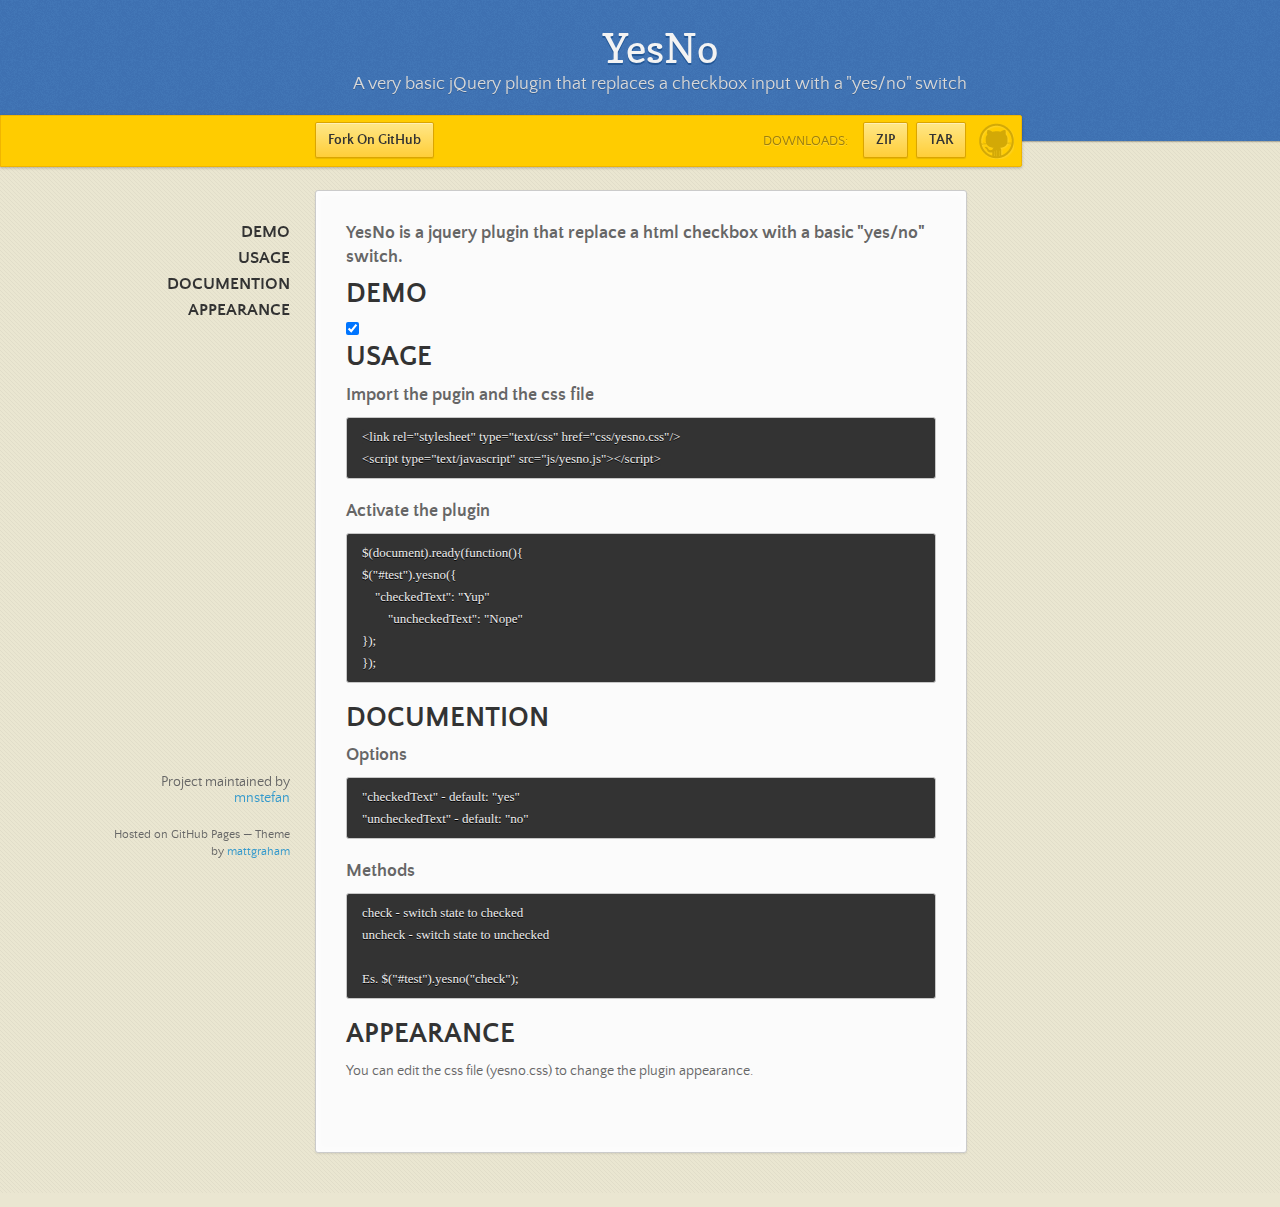
==== commit d084e45d: "add container to demo page" ====
--- a/index.html
+++ b/index.html
@@ -54,9 +54,11 @@
       <section>
         <h3>YesNo is a jquery plugin that replace a html checkbox with a basic "yes/no" switch.</h3>
 <h1>DEMO</h1>
+
+<div class="container">
 <input type="checkbox" id="test" checked="checked"/>
-<br/>
-<br/>
+</div>
+
 <h1>USAGE</h1>
 
 <h3>Import the pugin and the css file</h3>
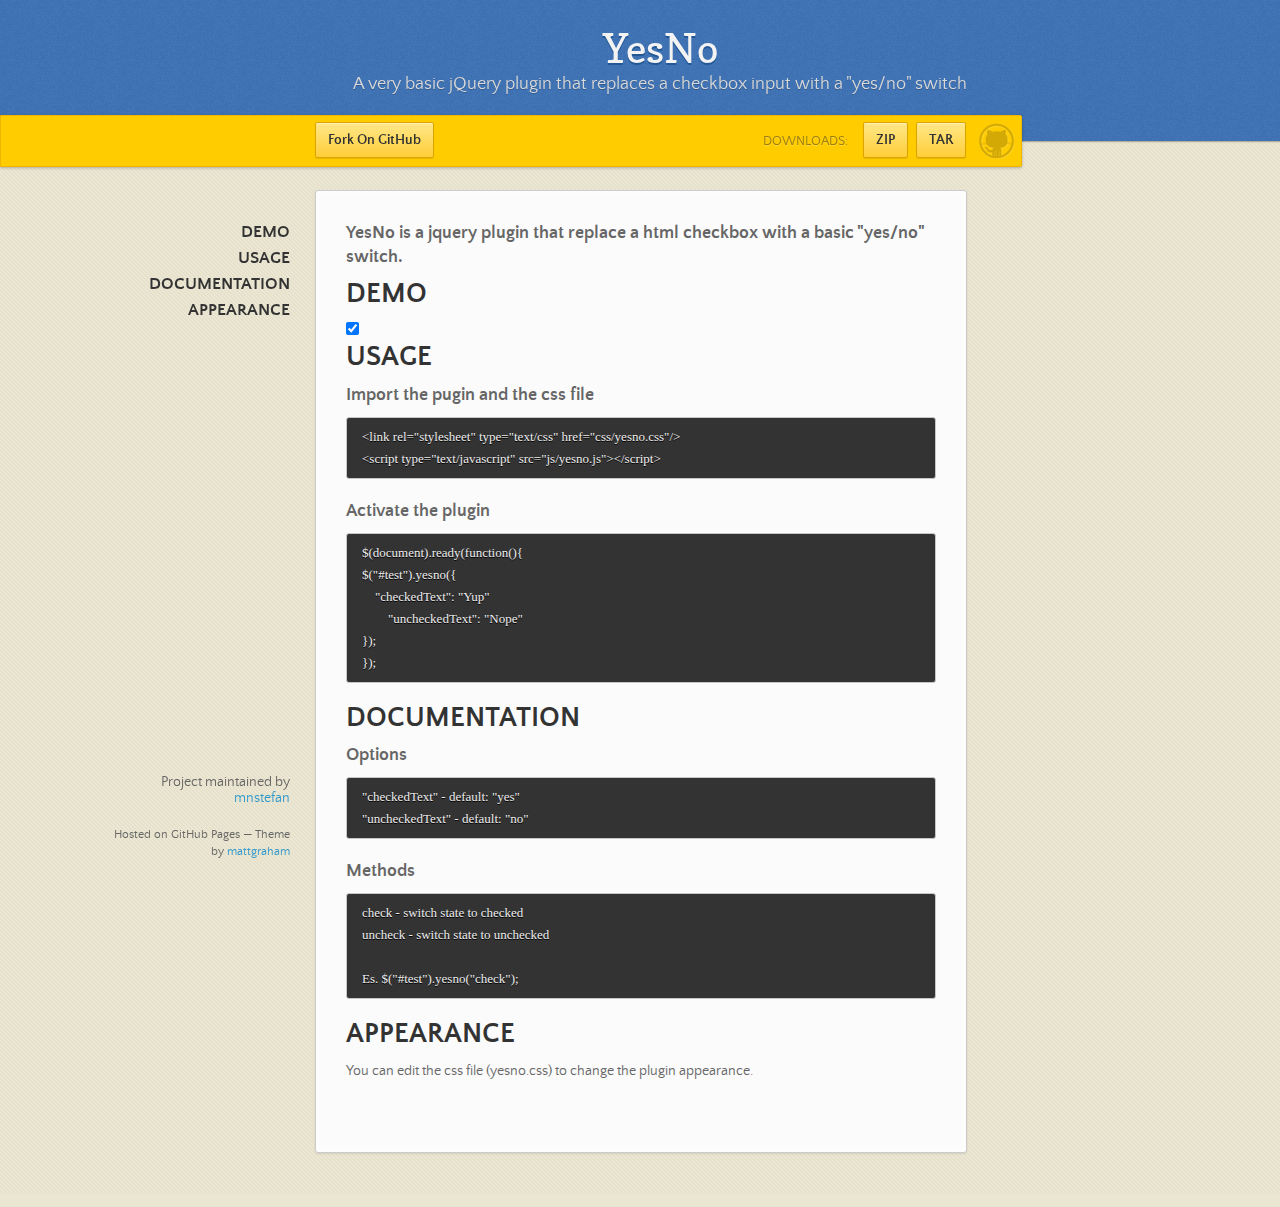
==== commit 93a05cf8: "added acnhors to h1" ====
--- a/index.html
+++ b/index.html
@@ -53,12 +53,14 @@
       </nav>
       <section>
         <h3>YesNo is a jquery plugin that replace a html checkbox with a basic "yes/no" switch.</h3>
+<a name="demo"></a>
 <h1>DEMO</h1>
 
 <div class="container">
 <input type="checkbox" id="test" checked="checked"/>
 </div>
 
+<a name="usage"></a>
 <h1>USAGE</h1>
 
 <h3>Import the pugin and the css file</h3>
@@ -77,7 +79,8 @@
 });
 </code></pre>
 
-<h1>DOCUMENTION</h1>
+<a name="documentation"></a>
+<h1>DOCUMENTATION</h1>
 
 <h3>Options</h3>
 
@@ -93,6 +96,7 @@
 Es. $("#test").yesno("check");
 </code></pre>
 
+<a name="appearance"></a>
 <h1>APPEARANCE</h1>
 
 <p>You can edit the css file (yesno.css) to change the plugin appearance.</p>
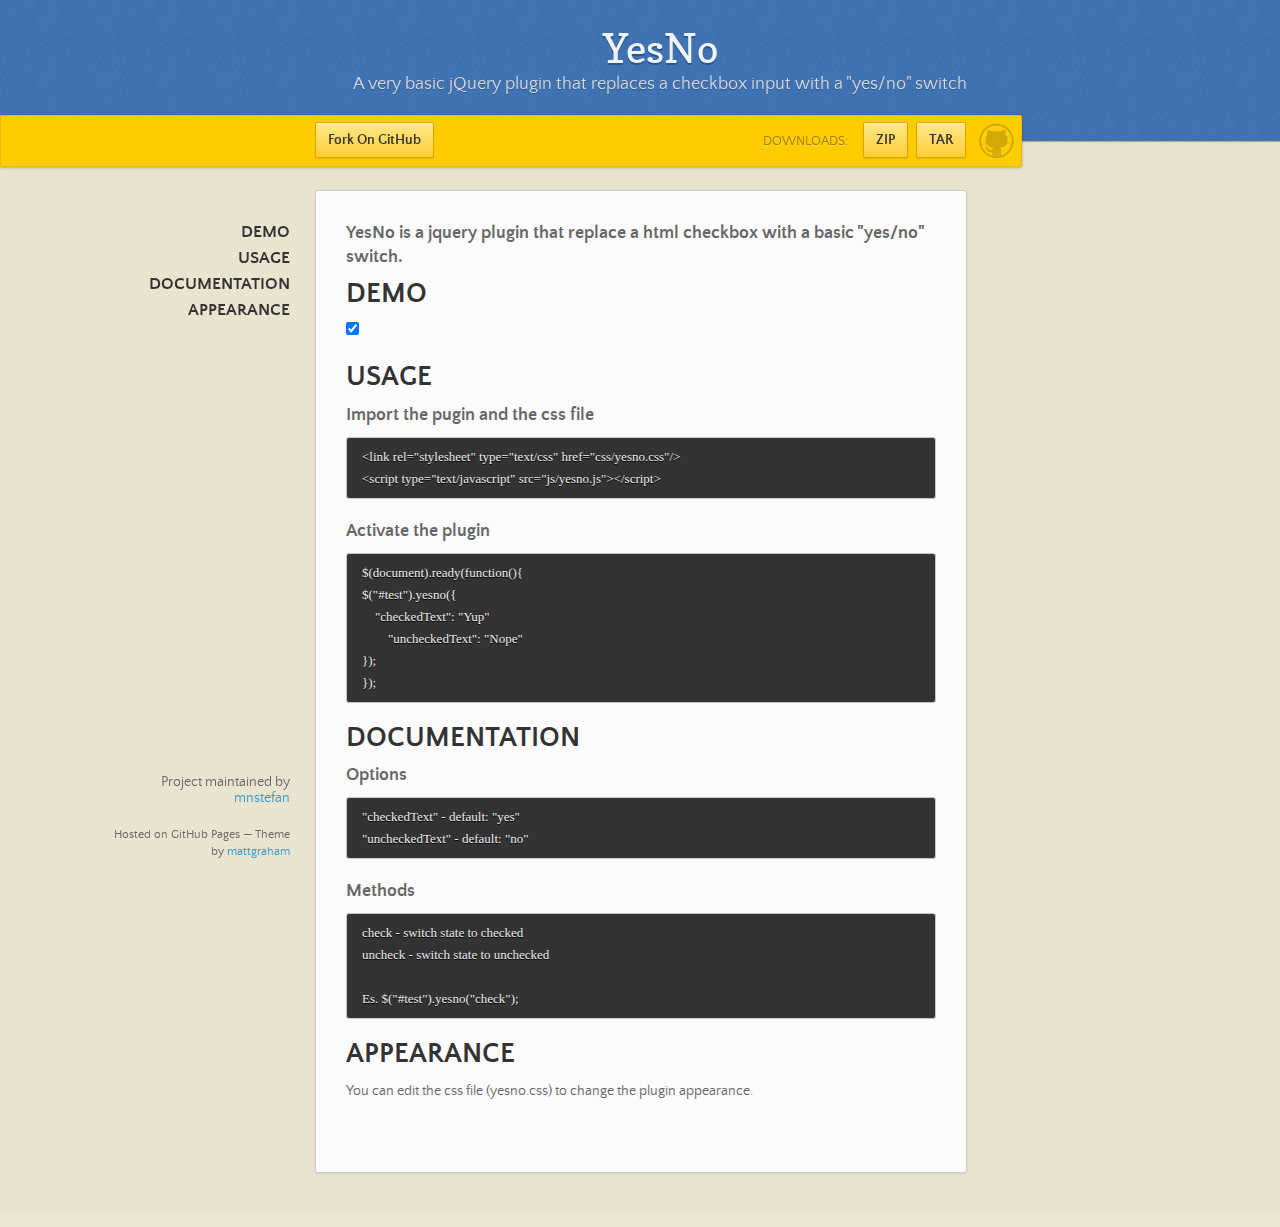
==== commit 02ccb96b: "css changes" ====
--- a/index.html
+++ b/index.html
@@ -19,7 +19,7 @@
 	<script type="text/javascript">
 		$(document).ready(function(){
 			$("#test").yesno({
-				"checkedText": "Hey"
+				"checkedText": "Yup"
 			});
 			$("#test").yesno("uncheck");
 			
@@ -53,14 +53,14 @@
       </nav>
       <section>
         <h3>YesNo is a jquery plugin that replace a html checkbox with a basic "yes/no" switch.</h3>
-<a name="demo"></a>
+
 <h1>DEMO</h1>
 
-<div class="container">
+<div class="container clearfix">
 <input type="checkbox" id="test" checked="checked"/>
 </div>
 
-<a name="usage"></a>
+
 <h1>USAGE</h1>
 
 <h3>Import the pugin and the css file</h3>
@@ -79,7 +79,6 @@
 });
 </code></pre>
 
-<a name="documentation"></a>
 <h1>DOCUMENTATION</h1>
 
 <h3>Options</h3>
@@ -96,7 +95,6 @@
 Es. $("#test").yesno("check");
 </code></pre>
 
-<a name="appearance"></a>
 <h1>APPEARANCE</h1>
 
 <p>You can edit the css file (yesno.css) to change the plugin appearance.</p>
--- a/stylesheets/yesno.css
+++ b/stylesheets/yesno.css
@@ -1,3 +1,17 @@
+/* new clearfix */
+.clearfix:after {
+	visibility: hidden;
+	display: block;
+	font-size: 0;
+	content: " ";
+	clear: both;
+	height: 0;
+	}
+* html .clearfix             { zoom: 1; } /* IE6 */
+*:first-child+html .clearfix { zoom: 1; } /* IE7 */
+.container{
+	margin-bottom:20px;
+}
 .yesno{
     cursor: pointer;
     float: left;
